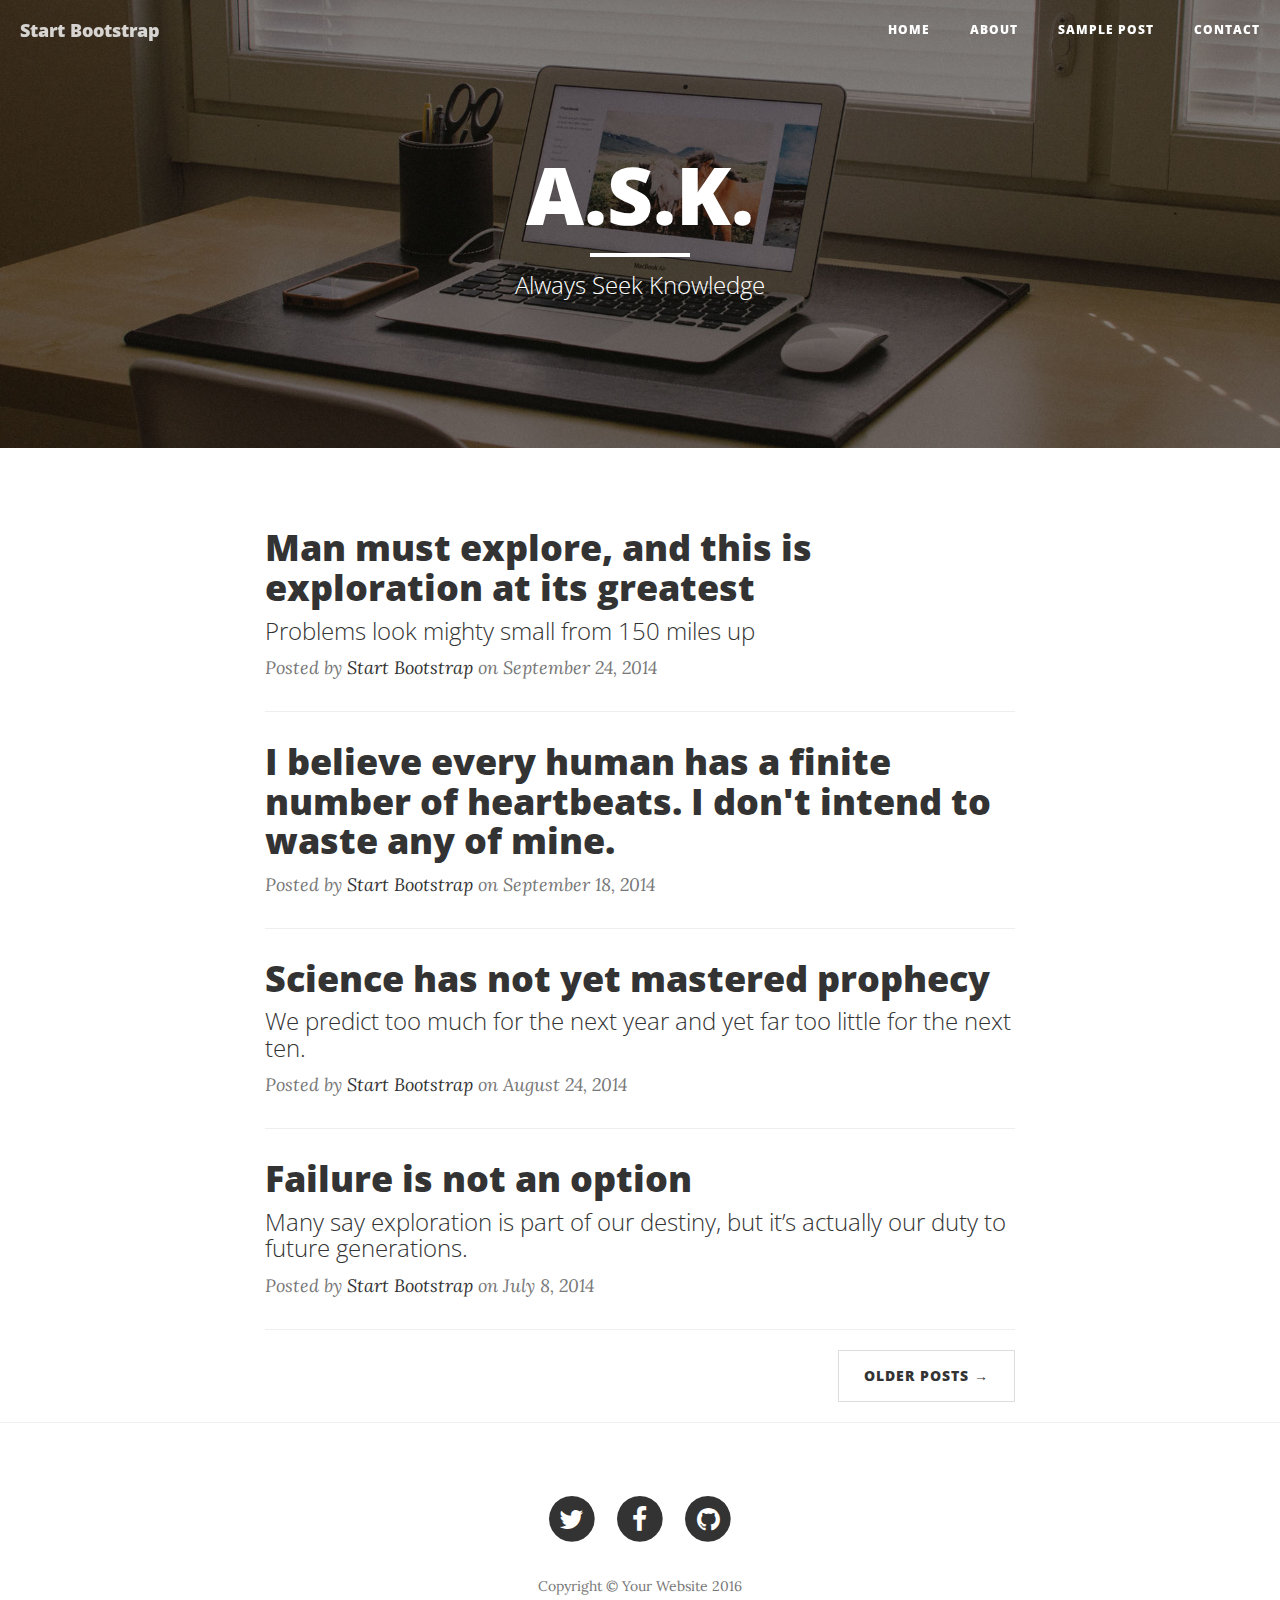
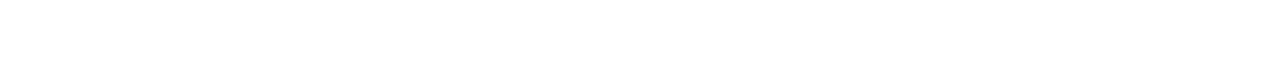
==== index.html @ 2c4d0b90 "Update" ====
<!DOCTYPE html>
<html lang="en">

<head>

    <meta charset="utf-8">
    <meta http-equiv="X-UA-Compatible" content="IE=edge">
    <meta name="viewport" content="width=device-width, initial-scale=1">
    <meta name="description" content="">
    <meta name="author" content="">

    <title>A.S.K.</title>

    <!-- Bootstrap Core CSS -->
    <link href="vendor/bootstrap/css/bootstrap.min.css" rel="stylesheet">

    <!-- Theme CSS -->
    <link href="css/clean-blog.min.css" rel="stylesheet">

    <!-- Custom Fonts -->
    <link href="vendor/font-awesome/css/font-awesome.min.css" rel="stylesheet" type="text/css">
    <link href='https://fonts.googleapis.com/css?family=Lora:400,700,400italic,700italic' rel='stylesheet' type='text/css'>
    <link href='https://fonts.googleapis.com/css?family=Open+Sans:300italic,400italic,600italic,700italic,800italic,400,300,600,700,800' rel='stylesheet' type='text/css'>

    <!-- HTML5 Shim and Respond.js IE8 support of HTML5 elements and media queries -->
    <!-- WARNING: Respond.js doesn't work if you view the page via file:// -->
    <!--[if lt IE 9]>
        <script src="https://oss.maxcdn.com/libs/html5shiv/3.7.0/html5shiv.js"></script>
        <script src="https://oss.maxcdn.com/libs/respond.js/1.4.2/respond.min.js"></script>
    <![endif]-->

</head>

<body>

    <!-- Navigation -->
    <nav class="navbar navbar-default navbar-custom navbar-fixed-top">
        <div class="container-fluid">
            <!-- Brand and toggle get grouped for better mobile display -->
            <div class="navbar-header page-scroll">
                <button type="button" class="navbar-toggle" data-toggle="collapse" data-target="#bs-example-navbar-collapse-1">
                    <span class="sr-only">Toggle navigation</span>
                    Menu <i class="fa fa-bars"></i>
                </button>
                <a class="navbar-brand" href="index.html">Start Bootstrap</a>
            </div>

            <!-- Collect the nav links, forms, and other content for toggling -->
            <div class="collapse navbar-collapse" id="bs-example-navbar-collapse-1">
                <ul class="nav navbar-nav navbar-right">
                    <li>
                        <a href="index.html">Home</a>
                    </li>
                    <li>
                        <a href="about.html">About</a>
                    </li>
                    <li>
                        <a href="post.html">Sample Post</a>
                    </li>
                    <li>
                        <a href="contact.html">Contact</a>
                    </li>
                </ul>
            </div>
            <!-- /.navbar-collapse -->
        </div>
        <!-- /.container -->
    </nav>

    <!-- Page Header -->
    <!-- Set your background image for this header on the line below. -->
    <header class="intro-header" style="background-image: url('img/home-bg.jpg')">
        <div class="container">
            <div class="row">
                <div class="col-lg-8 col-lg-offset-2 col-md-10 col-md-offset-1">
                    <div class="site-heading">
                        <h1>A.S.K.</h1>
                        <hr class="small">
                        <span class="subheading">Always Seek Knowledge</span>
                    </div>
                </div>
            </div>
        </div>
    </header>

    <!-- Main Content -->
    <div class="container">
        <div class="row">
            <div class="col-lg-8 col-lg-offset-2 col-md-10 col-md-offset-1">
                <div class="post-preview">
                    <a href="post.html">
                        <h2 class="post-title">
                            Man must explore, and this is exploration at its greatest
                        </h2>
                        <h3 class="post-subtitle">
                            Problems look mighty small from 150 miles up
                        </h3>
                    </a>
                    <p class="post-meta">Posted by <a href="#">Start Bootstrap</a> on September 24, 2014</p>
                </div>
                <hr>
                <div class="post-preview">
                    <a href="post.html">
                        <h2 class="post-title">
                            I believe every human has a finite number of heartbeats. I don't intend to waste any of mine.
                        </h2>
                    </a>
                    <p class="post-meta">Posted by <a href="#">Start Bootstrap</a> on September 18, 2014</p>
                </div>
                <hr>
                <div class="post-preview">
                    <a href="post.html">
                        <h2 class="post-title">
                            Science has not yet mastered prophecy
                        </h2>
                        <h3 class="post-subtitle">
                            We predict too much for the next year and yet far too little for the next ten.
                        </h3>
                    </a>
                    <p class="post-meta">Posted by <a href="#">Start Bootstrap</a> on August 24, 2014</p>
                </div>
                <hr>
                <div class="post-preview">
                    <a href="post.html">
                        <h2 class="post-title">
                            Failure is not an option
                        </h2>
                        <h3 class="post-subtitle">
                            Many say exploration is part of our destiny, but it’s actually our duty to future generations.
                        </h3>
                    </a>
                    <p class="post-meta">Posted by <a href="#">Start Bootstrap</a> on July 8, 2014</p>
                </div>
                <hr>
                <!-- Pager -->
                <ul class="pager">
                    <li class="next">
                        <a href="#">Older Posts &rarr;</a>
                    </li>
                </ul>
            </div>
        </div>
    </div>

    <hr>

    <!-- Footer -->
    <footer>
        <div class="container">
            <div class="row">
                <div class="col-lg-8 col-lg-offset-2 col-md-10 col-md-offset-1">
                    <ul class="list-inline text-center">
                        <li>
                            <a href="#">
                                <span class="fa-stack fa-lg">
                                    <i class="fa fa-circle fa-stack-2x"></i>
                                    <i class="fa fa-twitter fa-stack-1x fa-inverse"></i>
                                </span>
                            </a>
                        </li>
                        <li>
                            <a href="#">
                                <span class="fa-stack fa-lg">
                                    <i class="fa fa-circle fa-stack-2x"></i>
                                    <i class="fa fa-facebook fa-stack-1x fa-inverse"></i>
                                </span>
                            </a>
                        </li>
                        <li>
                            <a href="#">
                                <span class="fa-stack fa-lg">
                                    <i class="fa fa-circle fa-stack-2x"></i>
                                    <i class="fa fa-github fa-stack-1x fa-inverse"></i>
                                </span>
                            </a>
                        </li>
                    </ul>
                    <p class="copyright text-muted">Copyright &copy; Your Website 2016</p>
                </div>
            </div>
        </div>
    </footer>

    <!-- jQuery -->
    <script src="vendor/jquery/jquery.min.js"></script>

    <!-- Bootstrap Core JavaScript -->
    <script src="vendor/bootstrap/js/bootstrap.min.js"></script>

    <!-- Contact Form JavaScript -->
    <script src="js/jqBootstrapValidation.js"></script>
    <script src="js/contact_me.js"></script>

    <!-- Theme JavaScript -->
    <script src="js/clean-blog.min.js"></script>

</body>

</html>
---- css/clean-blog.min.css ----
/*!
 * Start Bootstrap - Clean Blog v3.3.7+1 (http://startbootstrap.com/template-overviews/clean-blog)
 * Copyright 2013-2017 Start Bootstrap
 * Licensed under MIT (https://github.com/BlackrockDigital/startbootstrap/blob/gh-pages/LICENSE)
 */a,body{color:#333}.navbar-custom .nav li a,.navbar-custom .navbar-brand,h1,h2,h3,h4,h5,h6{font-weight:800}.caption,.intro-header .page-heading,.intro-header .site-heading,footer .copyright{text-align:center}body{font-family:Lora,'Times New Roman',serif;font-size:20px;-webkit-tap-highlight-color:#0085A1}.intro-header .page-heading .subheading,.intro-header .post-heading .subheading,.intro-header .site-heading .subheading,.navbar-custom,h1,h2,h3,h4,h5,h6{font-family:'Open Sans','Helvetica Neue',Helvetica,Arial,sans-serif}p{line-height:1.5;margin:30px 0}p a{text-decoration:underline}a:focus,a:hover{color:#0085A1}a img:focus,a img:hover{cursor:zoom-in}blockquote{color:#777;font-style:italic}hr.small{max-width:100px;margin:15px auto;border-width:4px;border-color:#fff}.navbar-custom{position:absolute;top:0;left:0;width:100%;z-index:3}.navbar-custom .navbar-header .navbar-toggle{color:#777;font-weight:800;text-transform:uppercase;font-size:12px}.navbar-custom .nav li a{text-transform:uppercase;font-size:12px;letter-spacing:1px}@media only screen and (min-width:768px){.navbar-custom{background:0 0;border-bottom:1px solid transparent}.navbar-custom .navbar-brand{color:#fff;padding:20px}.navbar-custom .navbar-brand:focus,.navbar-custom .navbar-brand:hover{color:rgba(255,255,255,.8)}.navbar-custom .nav li a{color:#fff;padding:20px}.navbar-custom .nav li a:focus,.navbar-custom .nav li a:hover{color:rgba(255,255,255,.8)}.navbar-custom .nav li ul.dropdown-menu a{color:#333}.navbar-custom .nav li ul.dropdown-menu a:focus,.navbar-custom .nav li ul.dropdown-menu a:hover{color:#0085A1}}@media only screen and (min-width:1170px){.navbar-custom{-webkit-transition:background-color .3s;-moz-transition:background-color .3s;transition:background-color .3s;-webkit-transform:translate3d(0,0,0);-moz-transform:translate3d(0,0,0);-ms-transform:translate3d(0,0,0);-o-transform:translate3d(0,0,0);transform:translate3d(0,0,0);-webkit-backface-visibility:hidden;backface-visibility:hidden}.navbar-custom.is-fixed{position:fixed;top:-61px;background-color:rgba(255,255,255,.9);border-bottom:1px solid #f2f2f2;-webkit-transition:-webkit-transform .3s;-moz-transition:-moz-transform .3s;transition:transform .3s}.navbar-custom.is-fixed .navbar-brand{color:#333}.navbar-custom.is-fixed .navbar-brand:focus,.navbar-custom.is-fixed .navbar-brand:hover{color:#0085A1}.navbar-custom.is-fixed .nav li a{color:#333}.navbar-custom.is-fixed .nav li a:focus,.navbar-custom.is-fixed .nav li a:hover{color:#0085A1}.navbar-custom.is-visible{-webkit-transform:translate3d(0,100%,0);-moz-transform:translate3d(0,100%,0);-ms-transform:translate3d(0,100%,0);-o-transform:translate3d(0,100%,0);transform:translate3d(0,100%,0)}}.intro-header{background:center center no-repeat;-webkit-background-size:cover;-moz-background-size:cover;background-size:cover;-o-background-size:cover;margin-bottom:50px}.intro-header .page-heading,.intro-header .post-heading,.intro-header .site-heading{padding:100px 0 50px;color:#fff}.intro-header .page-heading h1,.intro-header .site-heading h1{margin-top:0;font-size:50px}.intro-header .page-heading .subheading,.intro-header .site-heading .subheading{font-size:24px;line-height:1.1;display:block;font-weight:300;margin:10px 0 0}@media only screen and (min-width:768px){.intro-header .page-heading,.intro-header .post-heading,.intro-header .site-heading{padding:150px 0}.intro-header .page-heading h1,.intro-header .site-heading h1{font-size:80px}}.intro-header .post-heading h1{font-size:35px}.intro-header .post-heading .meta,.intro-header .post-heading .subheading{line-height:1.1;display:block}.intro-header .post-heading .subheading{font-size:24px;margin:10px 0 30px;font-weight:600}.intro-header .post-heading .meta{font-family:Lora,'Times New Roman',serif;font-style:italic;font-weight:300;font-size:20px}.intro-header .post-heading .meta a{color:#fff}@media only screen and (min-width:768px){.intro-header .post-heading h1{font-size:55px}.intro-header .post-heading .subheading{font-size:30px}}.post-preview>a{color:#333}.post-preview>a:focus,.post-preview>a:hover{text-decoration:none;color:#0085A1}.post-preview>a>.post-title{font-size:30px;margin-top:30px;margin-bottom:10px}.post-preview>a>.post-subtitle{margin:0 0 10px;font-weight:300}.post-preview>.post-meta{color:#777;font-size:18px;font-style:italic;margin-top:0}.post-preview>.post-meta>a{text-decoration:none;color:#333}.post-preview>.post-meta>a:focus,.post-preview>.post-meta>a:hover{color:#0085A1;text-decoration:underline}@media only screen and (min-width:768px){.post-preview>a>.post-title{font-size:36px}}.section-heading{font-size:36px;margin-top:60px;font-weight:700}.btn,.pager li>a,.pager li>span{font-family:'Open Sans','Helvetica Neue',Helvetica,Arial,sans-serif;text-transform:uppercase;font-weight:800;letter-spacing:1px}.caption{font-size:14px;padding:10px;font-style:italic;margin:0;display:block;border-bottom-right-radius:5px;border-bottom-left-radius:5px}footer{padding:50px 0 65px}footer .list-inline{margin:0;padding:0}footer .copyright{font-size:14px;margin-bottom:0}.floating-label-form-group{font-size:14px;position:relative;margin-bottom:0;padding-bottom:.5em;border-bottom:1px solid #eee}.floating-label-form-group input,.floating-label-form-group textarea{z-index:1;position:relative;padding-right:0;padding-left:0;border:none;border-radius:0;font-size:1.5em;background:0 0;box-shadow:none!important;resize:none}.floating-label-form-group label{display:block;z-index:0;position:relative;top:2em;margin:0;font-size:.85em;line-height:1.764705882em;vertical-align:middle;vertical-align:baseline;opacity:0;-webkit-transition:top .3s ease,opacity .3s ease;-moz-transition:top .3s ease,opacity .3s ease;-ms-transition:top .3s ease,opacity .3s ease;transition:top .3s ease,opacity .3s ease}.floating-label-form-group::not(:first-child){padding-left:14px;border-left:1px solid #eee}.floating-label-form-group-with-value label{top:0;opacity:1}.floating-label-form-group-with-focus label{color:#0085A1}form .row:first-child .floating-label-form-group{border-top:1px solid #eee}.btn{font-size:14px;border-radius:0;padding:15px 25px}.btn-lg{font-size:16px;padding:25px 35px}.btn-default:focus,.btn-default:hover{background-color:#0085A1;border:1px solid #0085A1;color:#fff}.pager{margin:20px 0 0}.pager li>a,.pager li>span{font-size:14px;padding:15px 25px;background-color:#fff;border-radius:0}.pager li>a:focus,.pager li>a:hover{color:#fff;background-color:#0085A1;border:1px solid #0085A1}.pager .disabled>a,.pager .disabled>a:focus,.pager .disabled>a:hover,.pager .disabled>span{color:#777;background-color:#333;cursor:not-allowed}::-moz-selection{color:#fff;text-shadow:none;background:#0085A1}::selection{color:#fff;text-shadow:none;background:#0085A1}img::selection{color:#fff;background:0 0}img::-moz-selection{color:#fff;background:0 0}
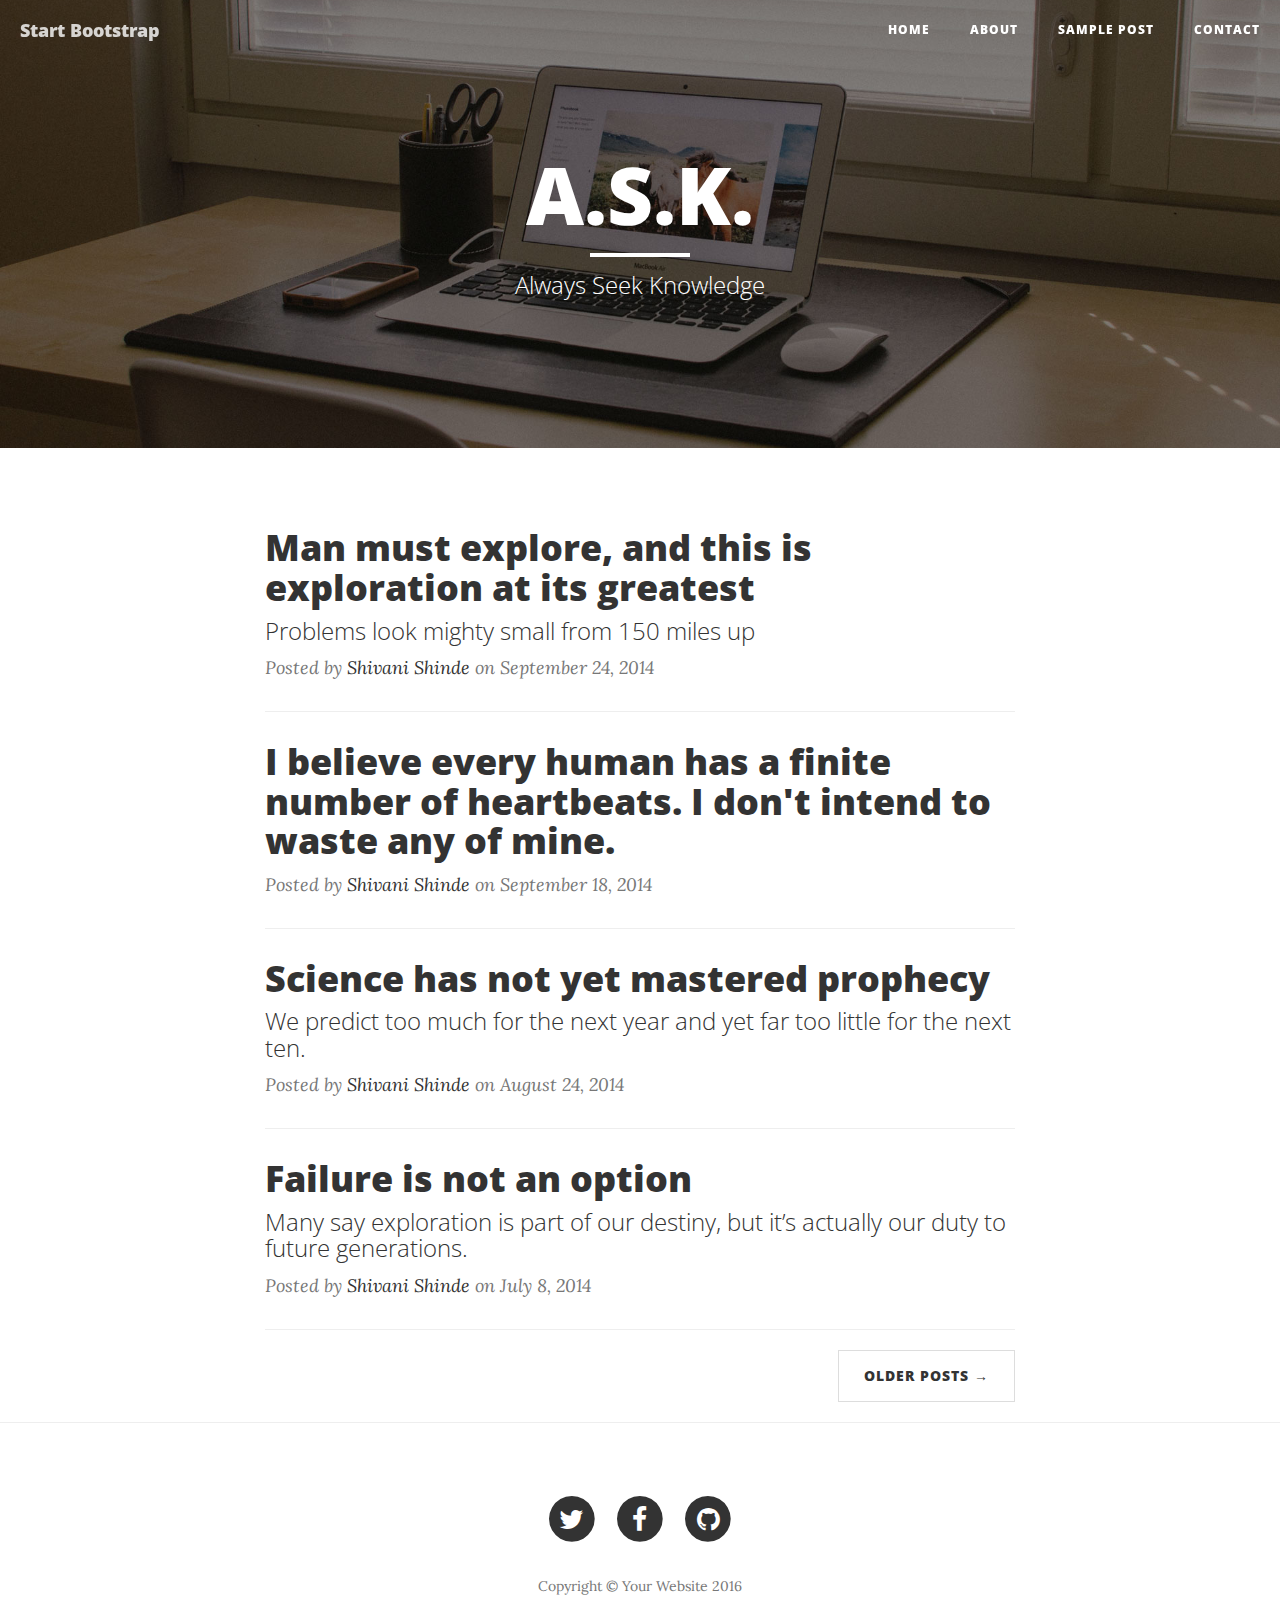
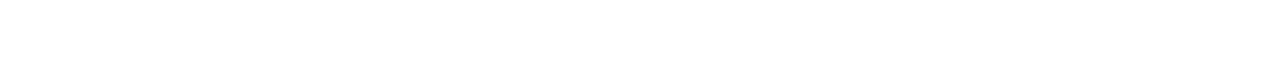
==== commit 5bcaca7f: "Update" ====
--- a/index.html
+++ b/index.html
@@ -96,7 +96,7 @@
                             Problems look mighty small from 150 miles up
                         </h3>
                     </a>
-                    <p class="post-meta">Posted by <a href="#">Start Bootstrap</a> on September 24, 2014</p>
+                    <p class="post-meta">Posted by <a href="#">Shivani Shinde</a> on September 24, 2014</p>
                 </div>
                 <hr>
                 <div class="post-preview">
@@ -105,7 +105,7 @@
                             I believe every human has a finite number of heartbeats. I don't intend to waste any of mine.
                         </h2>
                     </a>
-                    <p class="post-meta">Posted by <a href="#">Start Bootstrap</a> on September 18, 2014</p>
+                    <p class="post-meta">Posted by <a href="#">Shivani Shinde</a> on September 18, 2014</p>
                 </div>
                 <hr>
                 <div class="post-preview">
@@ -117,7 +117,7 @@
                             We predict too much for the next year and yet far too little for the next ten.
                         </h3>
                     </a>
-                    <p class="post-meta">Posted by <a href="#">Start Bootstrap</a> on August 24, 2014</p>
+                    <p class="post-meta">Posted by <a href="#">Shivani Shinde</a> on August 24, 2014</p>
                 </div>
                 <hr>
                 <div class="post-preview">
@@ -129,7 +129,7 @@
                             Many say exploration is part of our destiny, but it’s actually our duty to future generations.
                         </h3>
                     </a>
-                    <p class="post-meta">Posted by <a href="#">Start Bootstrap</a> on July 8, 2014</p>
+                    <p class="post-meta">Posted by <a href="#">Shivani Shinde</a> on July 8, 2014</p>
                 </div>
                 <hr>
                 <!-- Pager -->
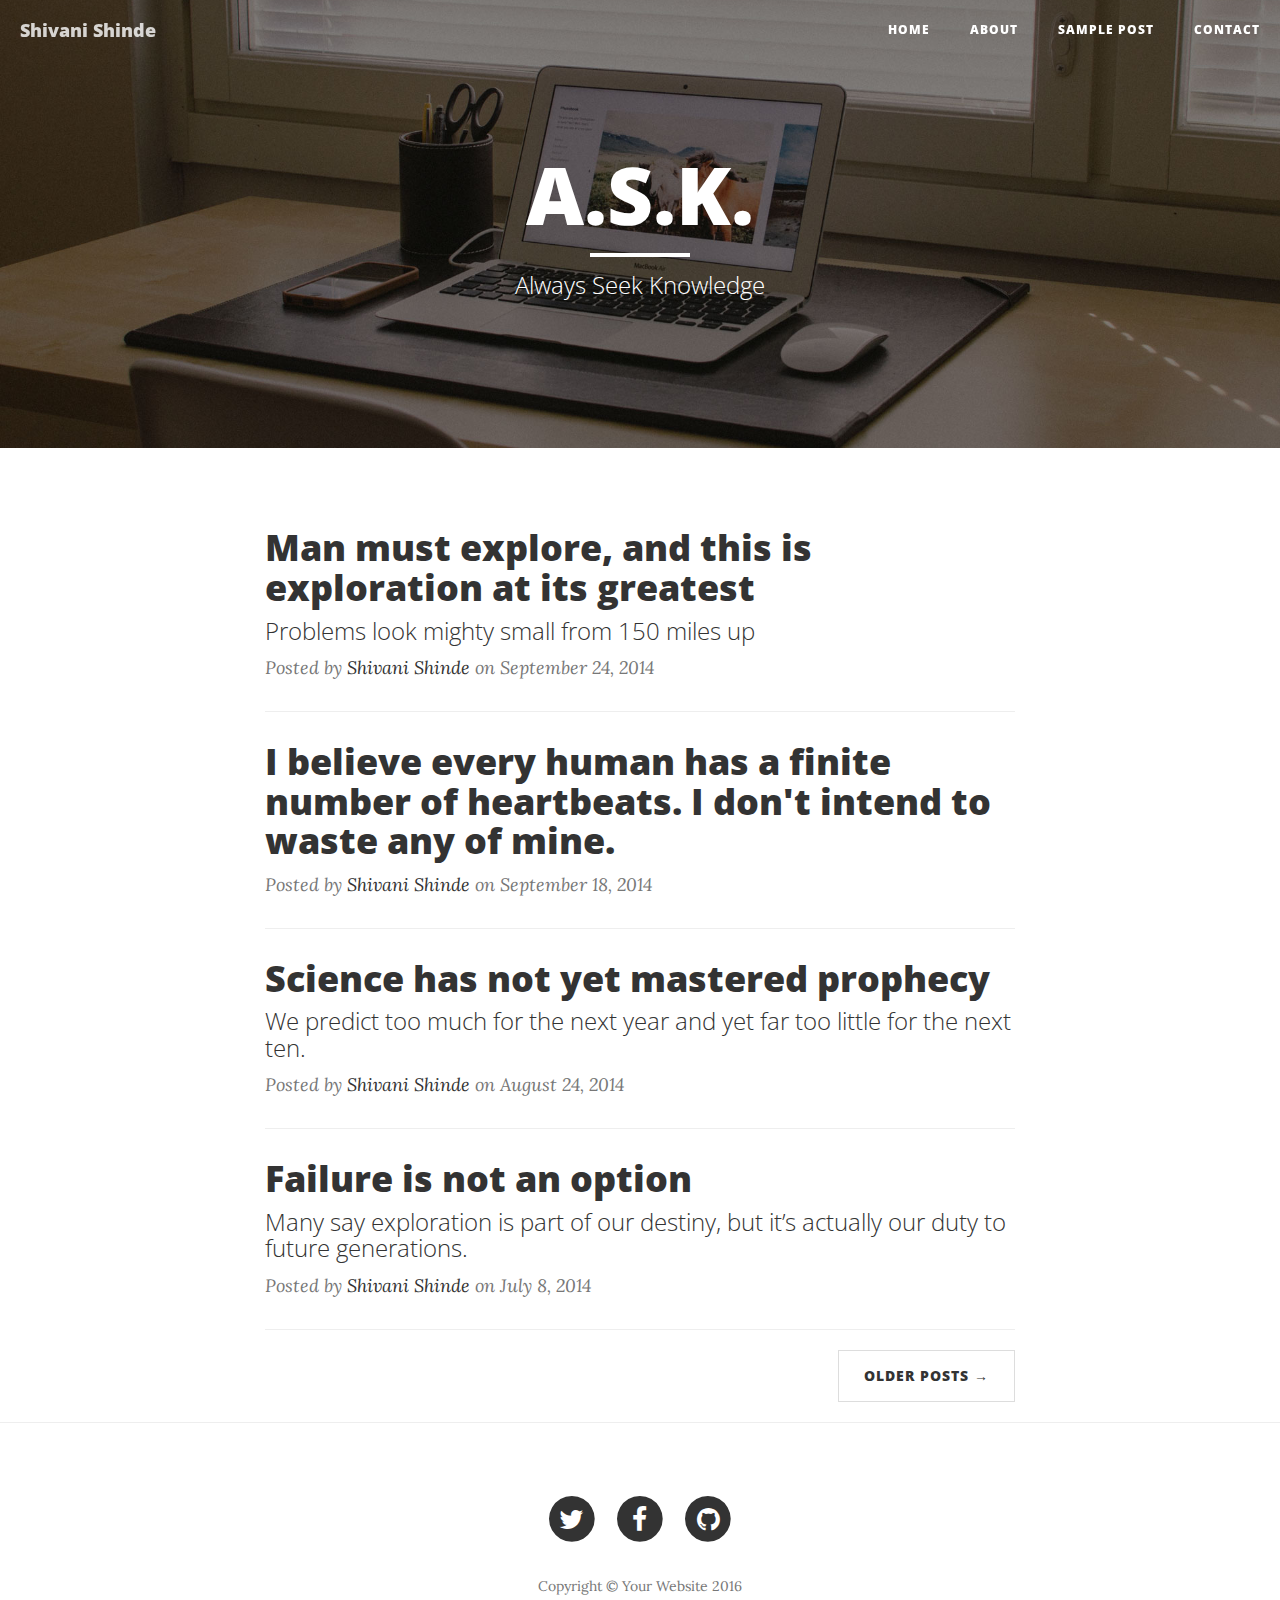
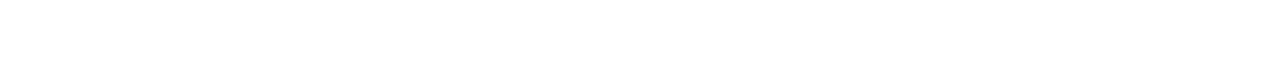
==== commit 4edd129d: "Update" ====
--- a/index.html
+++ b/index.html
@@ -42,7 +42,7 @@
                     <span class="sr-only">Toggle navigation</span>
                     Menu <i class="fa fa-bars"></i>
                 </button>
-                <a class="navbar-brand" href="index.html">Start Bootstrap</a>
+                <a class="navbar-brand" href="index.html">Shivani Shinde</a>
             </div>
 
             <!-- Collect the nav links, forms, and other content for toggling -->
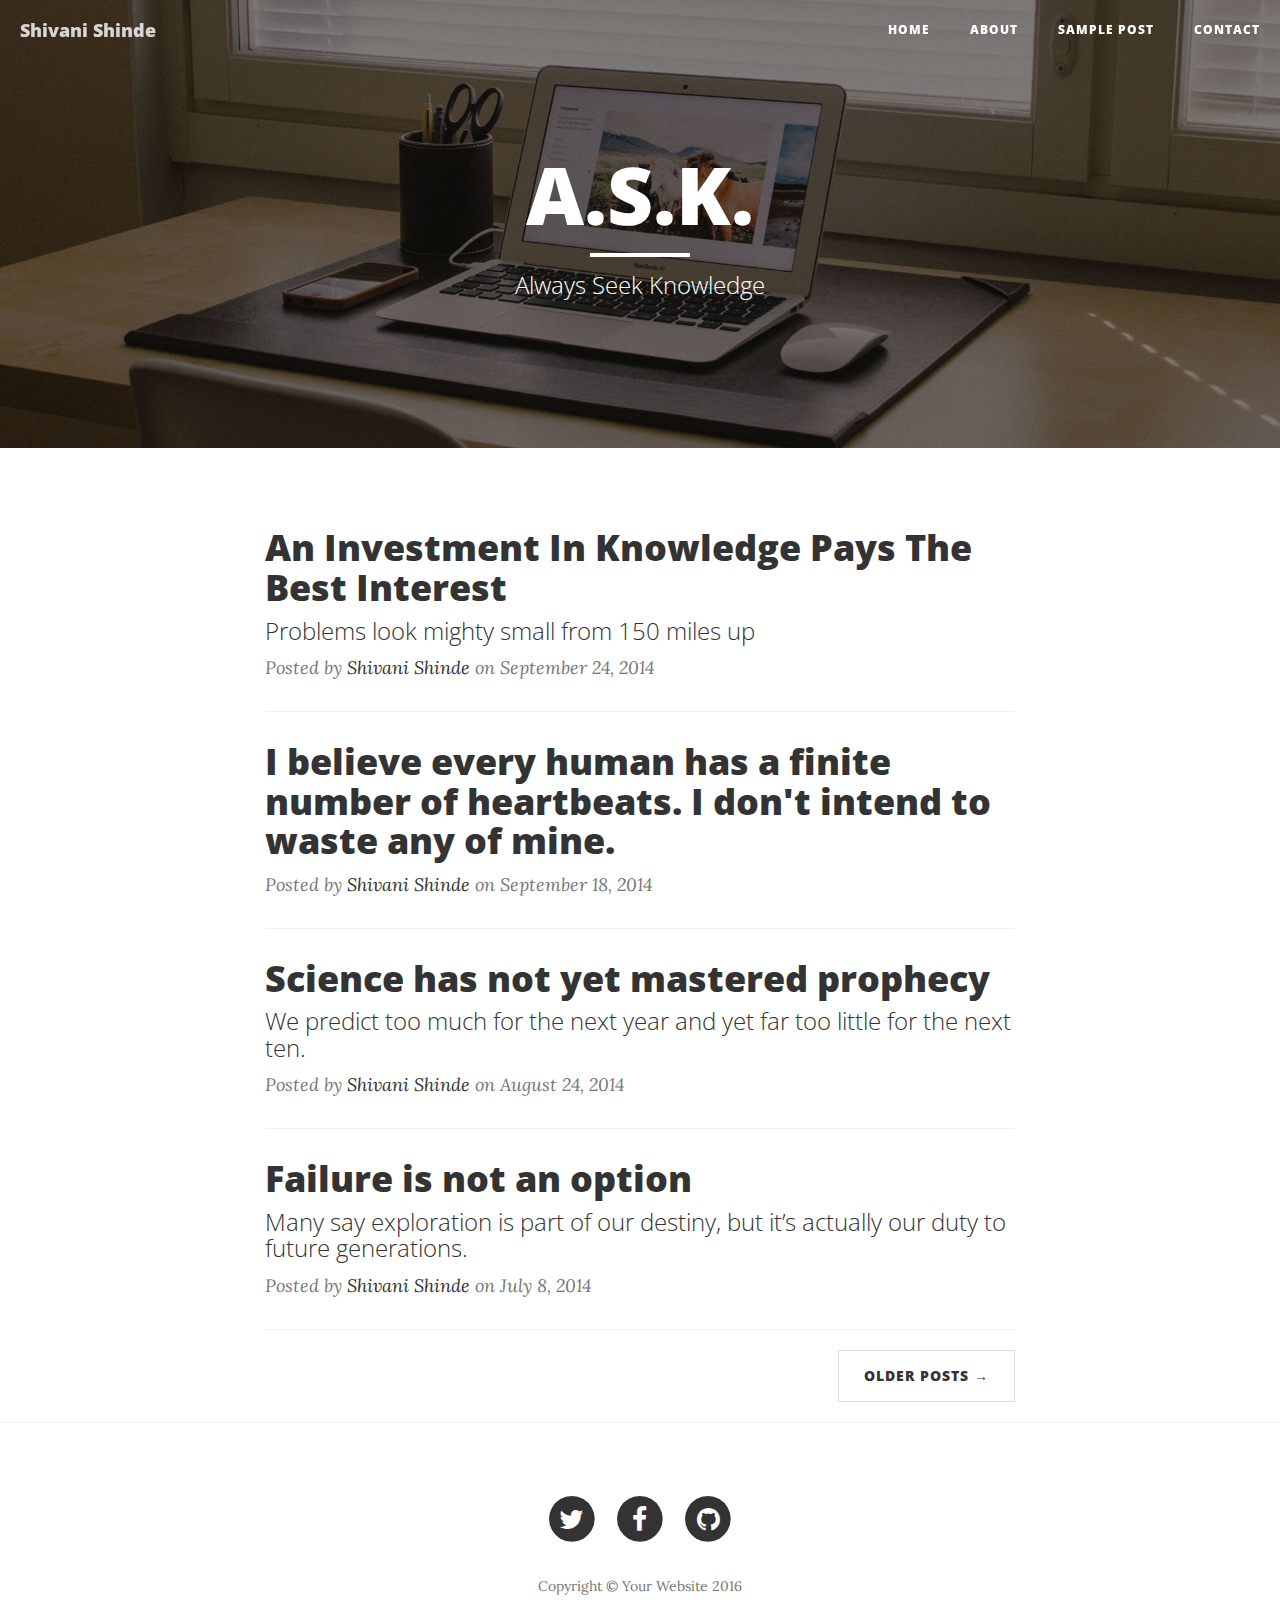
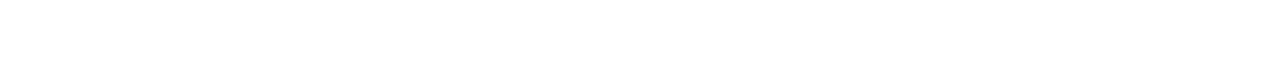
==== commit 99cbee8c: "Update" ====
--- a/index.html
+++ b/index.html
@@ -90,7 +90,7 @@
                 <div class="post-preview">
                     <a href="post.html">
                         <h2 class="post-title">
-                            Man must explore, and this is exploration at its greatest
+                            An Investment In Knowledge Pays The Best Interest 
                         </h2>
                         <h3 class="post-subtitle">
                             Problems look mighty small from 150 miles up
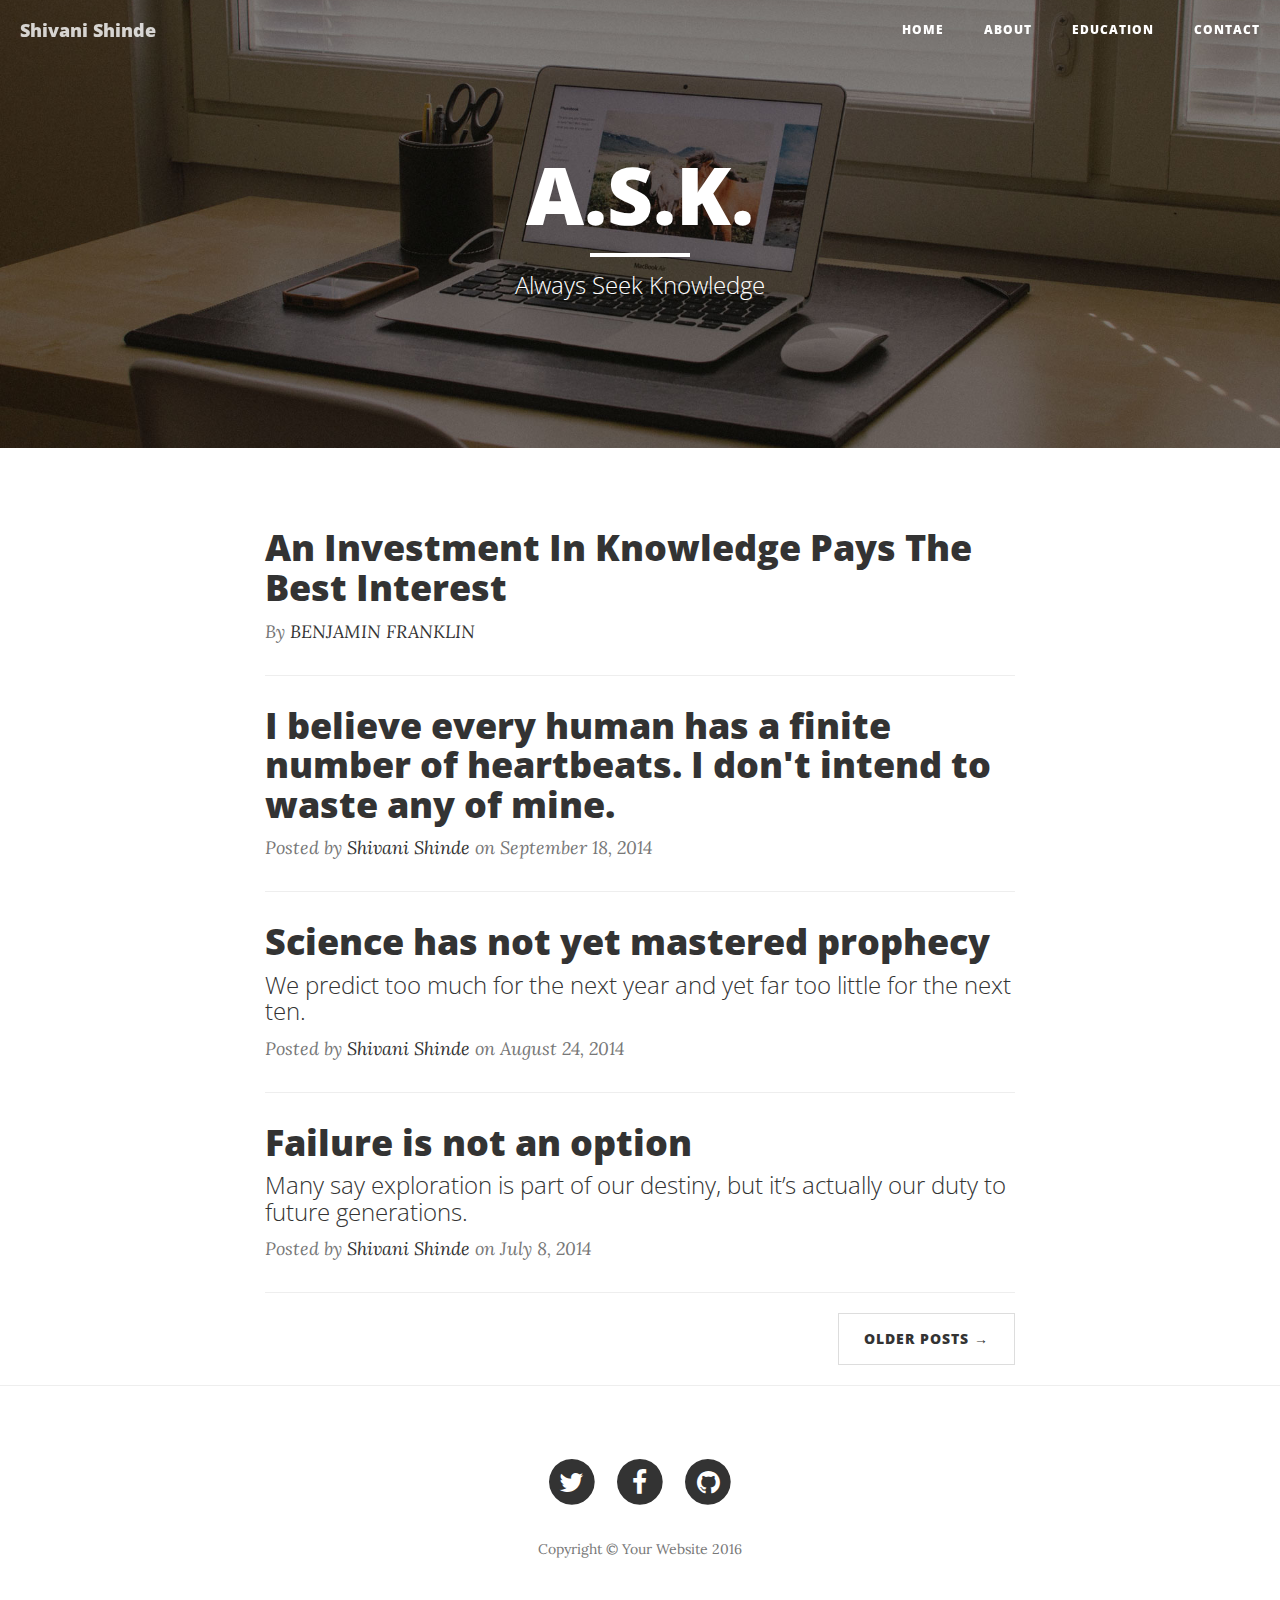
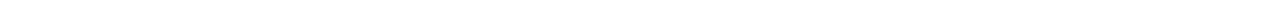
==== commit a27402c3: "Update" ====
--- a/index.html
+++ b/index.html
@@ -55,7 +55,7 @@
                         <a href="about.html">About</a>
                     </li>
                     <li>
-                        <a href="post.html">Sample Post</a>
+                        <a href="post.html">Education</a>
                     </li>
                     <li>
                         <a href="contact.html">Contact</a>
@@ -92,11 +92,9 @@
                         <h2 class="post-title">
                             An Investment In Knowledge Pays The Best Interest 
                         </h2>
-                        <h3 class="post-subtitle">
-                            Problems look mighty small from 150 miles up
-                        </h3>
+                        
                     </a>
-                    <p class="post-meta">Posted by <a href="#">Shivani Shinde</a> on September 24, 2014</p>
+                    <p class="post-meta">By <a href="#">BENJAMIN FRANKLIN</a></p>
                 </div>
                 <hr>
                 <div class="post-preview">
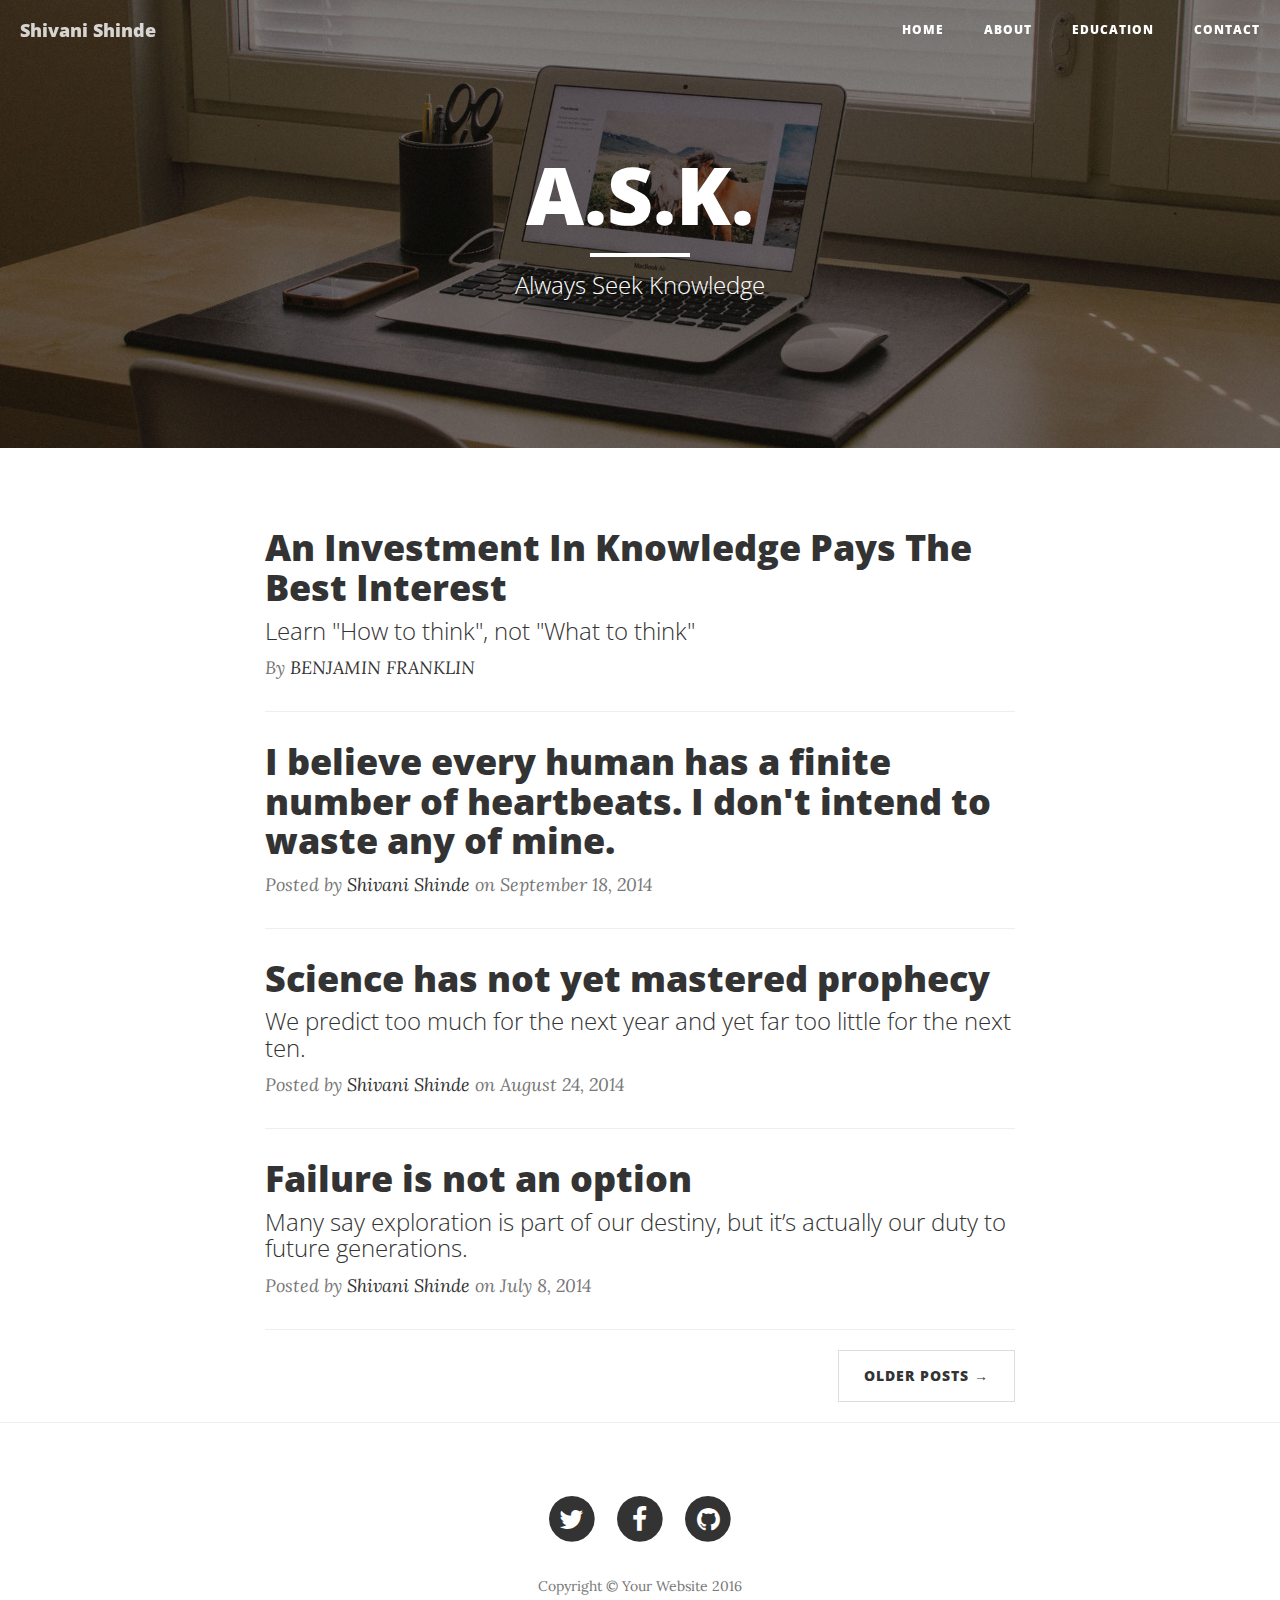
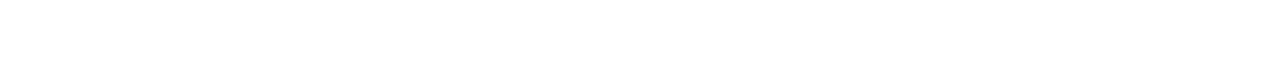
==== commit da38f459: "Update" ====
--- a/index.html
+++ b/index.html
@@ -92,7 +92,9 @@
                         <h2 class="post-title">
                             An Investment In Knowledge Pays The Best Interest 
                         </h2>
-                        
+                        <h3 class="post-subtitle">
+                            Learn "How to think", not "What to think"
+                        </h3>
                     </a>
                     <p class="post-meta">By <a href="#">BENJAMIN FRANKLIN</a></p>
                 </div>
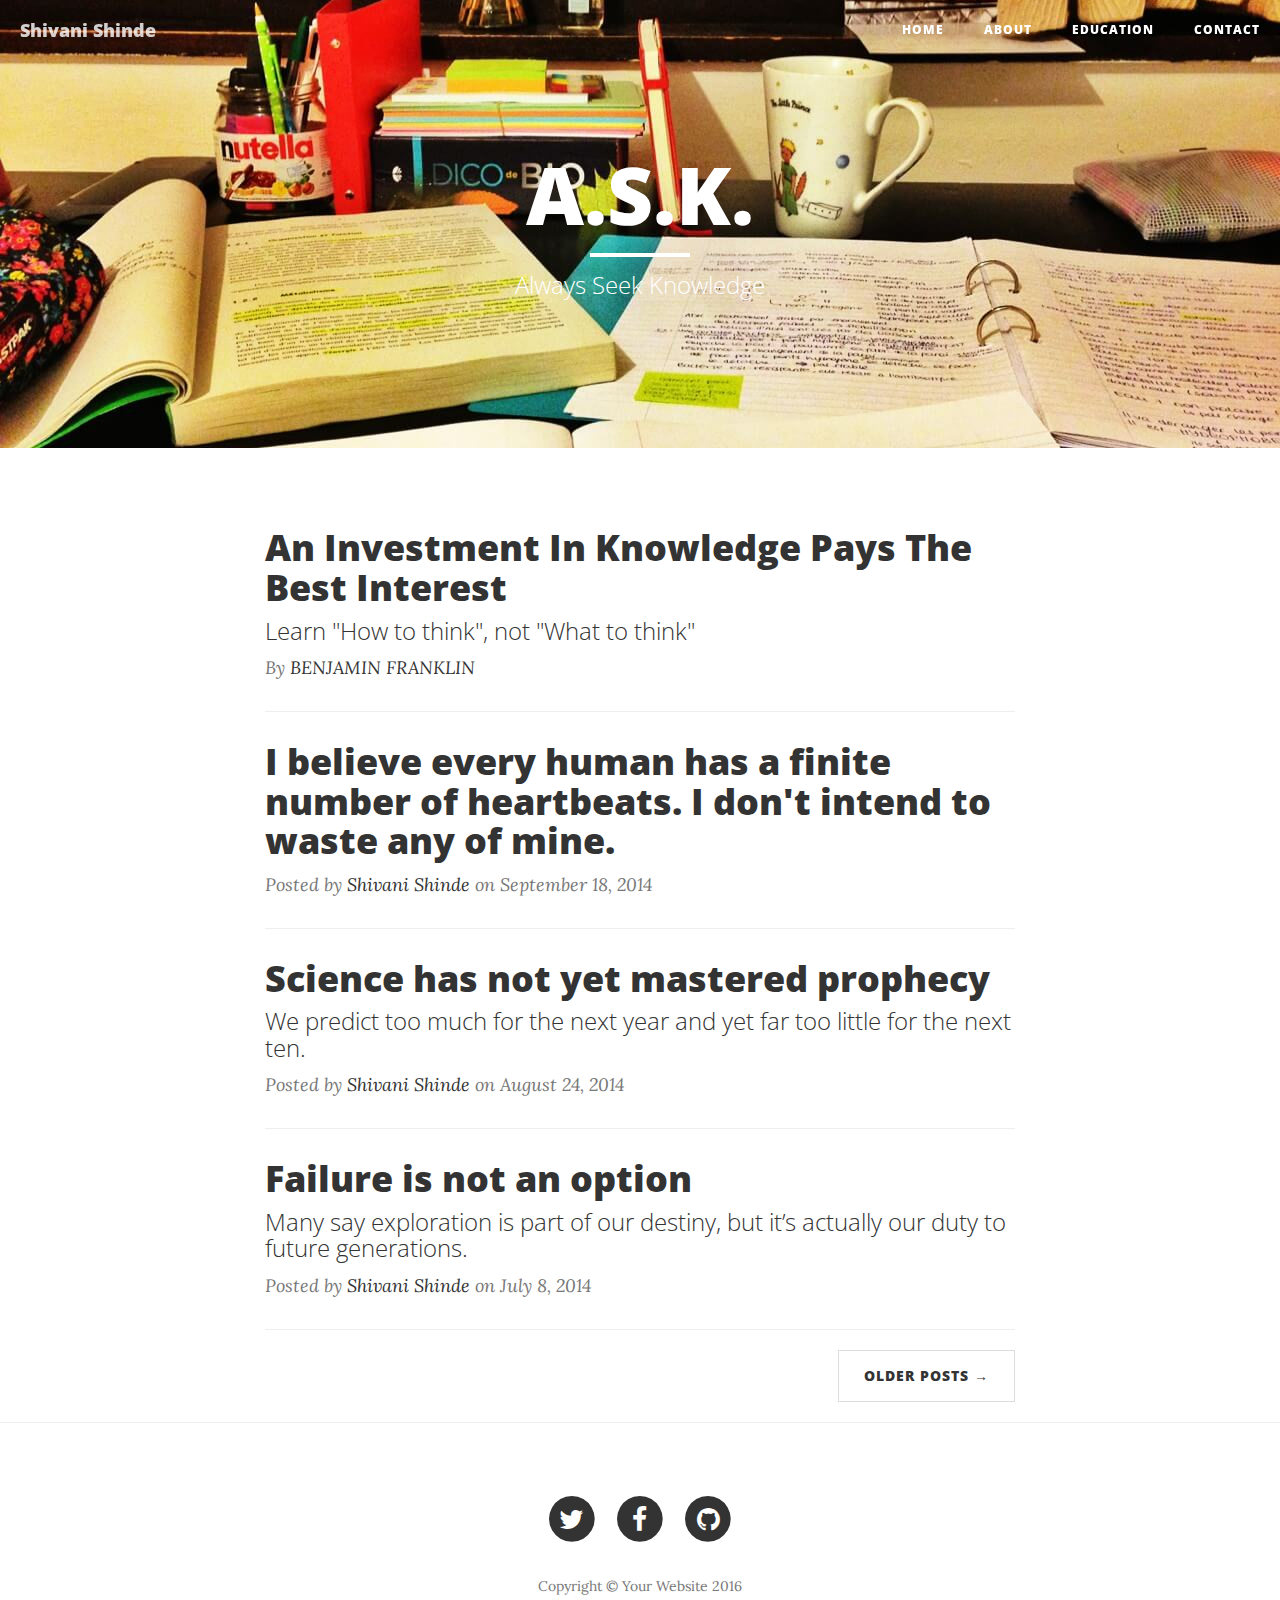
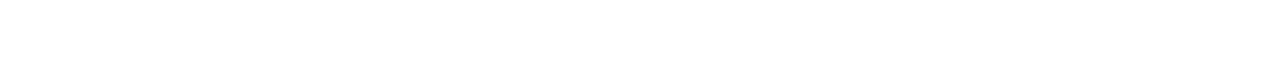
==== commit 63814690: "Update" ====
--- a/index.html
+++ b/index.html
@@ -69,7 +69,7 @@
 
     <!-- Page Header -->
     <!-- Set your background image for this header on the line below. -->
-    <header class="intro-header" style="background-image: url('img/home-bg.jpg')">
+    <header class="intro-header" style="background-image: url('img/study.jpg')">
         <div class="container">
             <div class="row">
                 <div class="col-lg-8 col-lg-offset-2 col-md-10 col-md-offset-1">
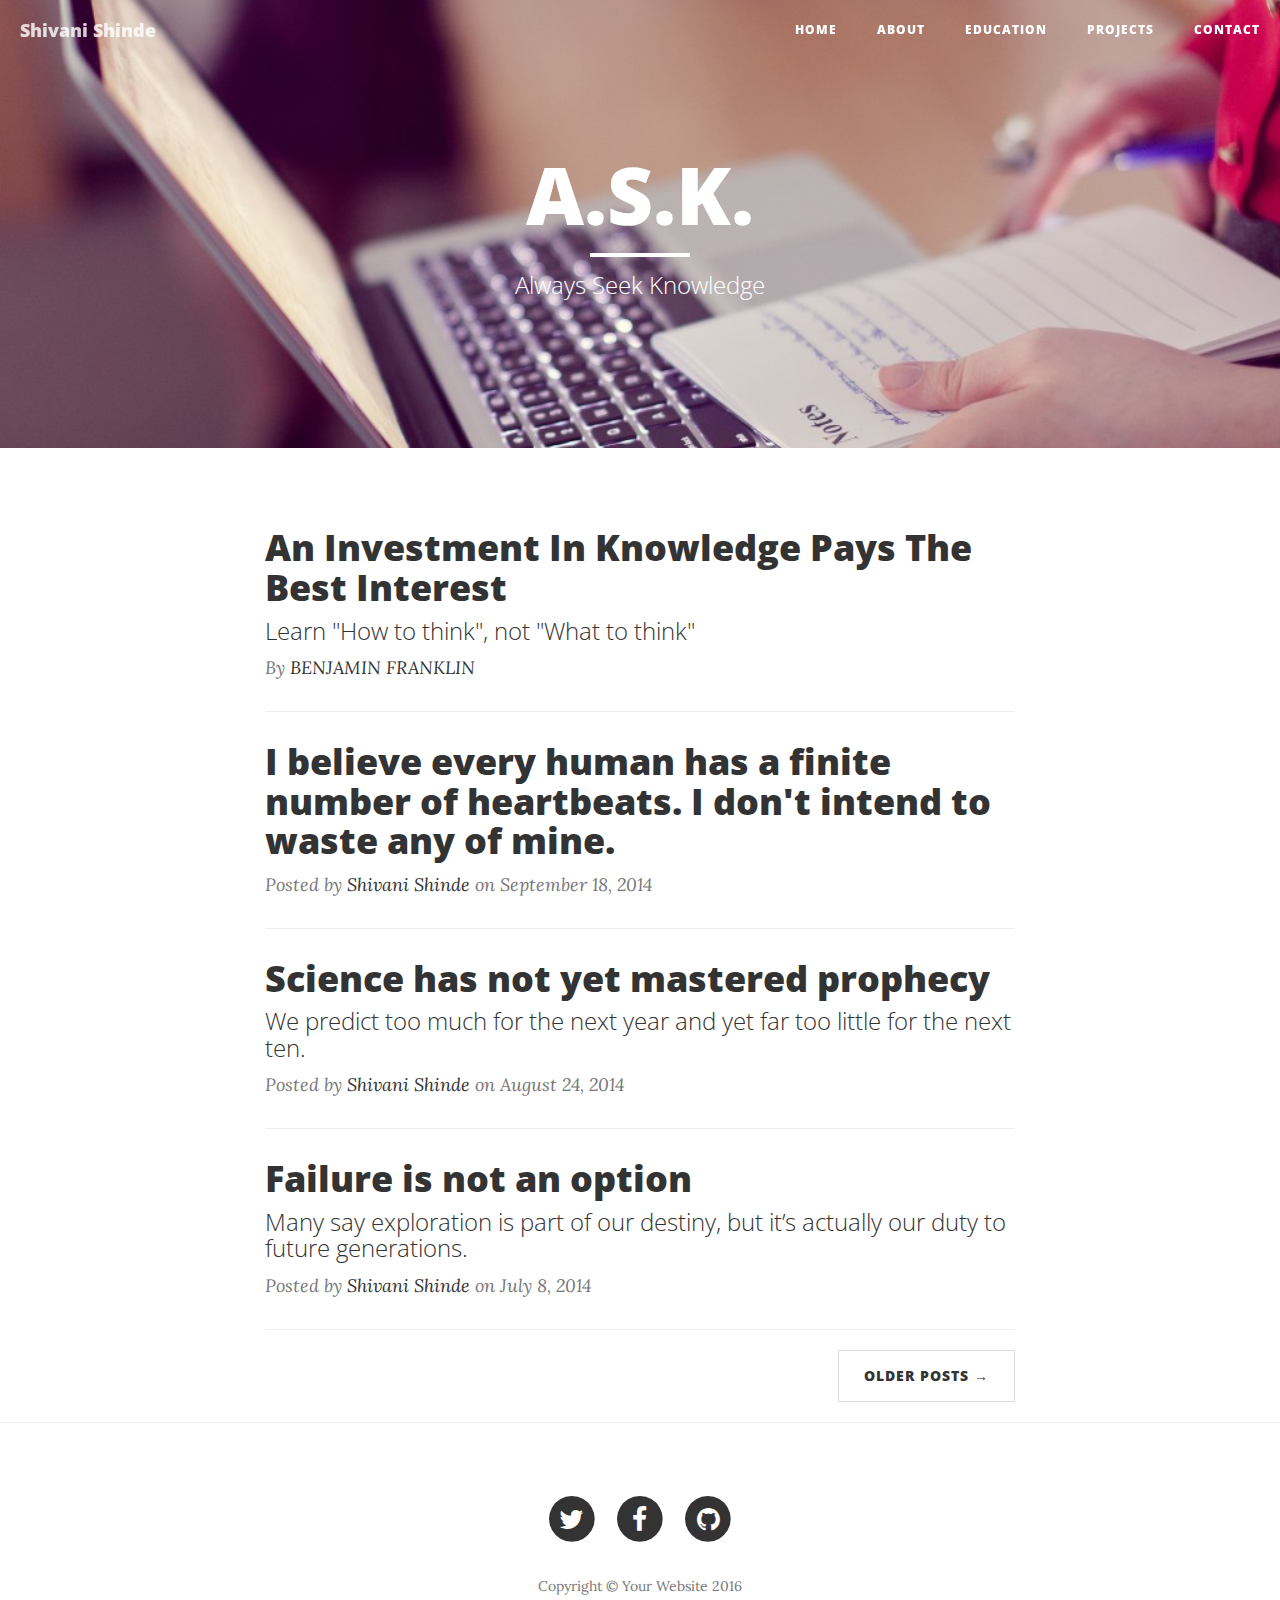
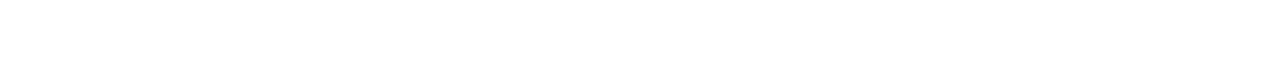
==== commit bbe3ae55: "Update" ====
--- a/index.html
+++ b/index.html
@@ -56,6 +56,9 @@
                     </li>
                     <li>
                         <a href="post.html">Education</a>
+                    </li>
+					<li>
+                        <a href="proj.html">Projects</a>
                     </li>
                     <li>
                         <a href="contact.html">Contact</a>
